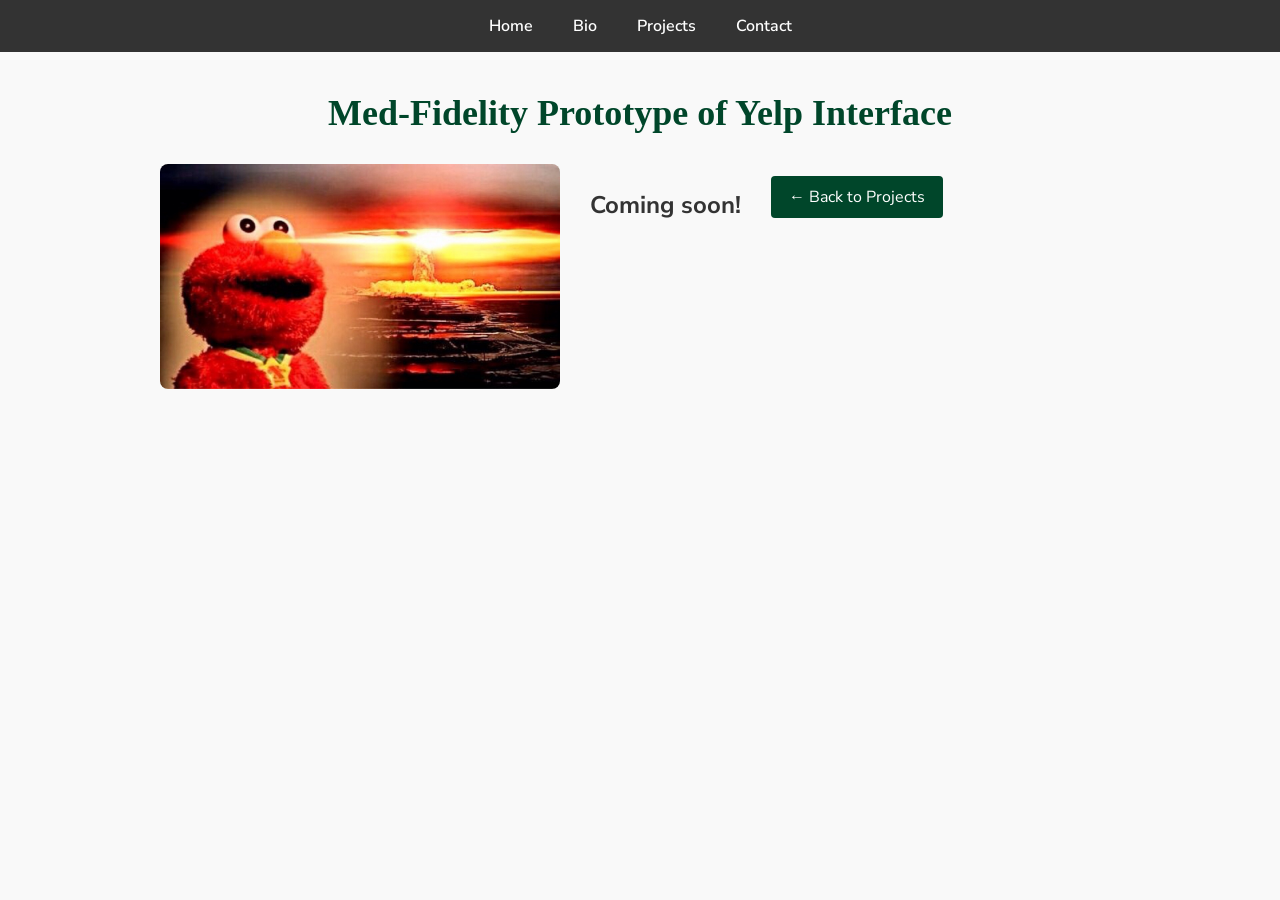
==== projects/aws-portfolio.html @ a110d6e1 "add a bit of style & responsive design" ====
<!DOCTYPE html>
<html lang="en">
<head>
    <meta charset="UTF-8" />
    <meta name="viewport" content="width=device-width, initial-scale=1.0" />
    <title>Med-Fidelity Prototype of Yelp Interface | Jeemin Kim Portfolio</title>
    <link rel="stylesheet" href="../styles.css" />
    <link rel="preconnect" href="https://fonts.googleapis.com" />
    <link rel="preconnect" href="https://fonts.gstatic.com" crossorigin />
    <link href="https://fonts.googleapis.com/css2?family=Nunito+Sans:wght@400;700&display=swap" rel="stylesheet" />
</head>
<body>
    <!-- Header / Nav -->
    <header>
        <nav class="topnav">
            <a href="../index.html#home">Home</a>
            <a href="../index.html#bio">Bio</a>
            <a href="../index.html#projects">Projects</a>
            <a href="../index.html#contact">Contact</a>
        </nav>
    </header>
    
    <main class="container">
        <section class="project-detail">
            <h2>Med-Fidelity Prototype of Yelp Interface</h2>
            
            <div class="project-item">
                <div class="project-image">
                    <img src="../assets/Elmo.jpg" alt="Project Screenshot" />
                </div>
                <h3>Coming soon!</h3>
                
                <a href="../index.html#projects" class="btn">← Back to Projects</a>
            </div>
        </div>
    </section>
</main>
</body>
</html>
---- styles.css ----
/* Reset & Basics */
* {
    margin: 0;
    padding: 0;
    box-sizing: border-box;
}
body {
    font-family: 'Nunito Sans', sans-serif;
    background-color: #f9f9f9;
    color: #333;
    scroll-behavior: smooth;
}
a {
    text-decoration: none;
    color: inherit;
}

/* Header / Nav */
header {
    position: sticky;
    top: 0;
    background: #333;
    z-index: 1000;
}
.topnav {
    display: flex;
    justify-content: center;
    padding: 15px 0;
}
.topnav a {
    color: white;
    margin: 0 20px;
    font-weight: 600;
    transition: color 0.3s;
}
.topnav a:hover {
    color: #00462A;
}
section {
    scroll-margin-top: 95px; /* height of sticky header */
}

/* Container */
.container {
    max-width: 1000px;
    margin: 0 auto;
    padding: 40px 20px;
}
section {
    margin-bottom: 80px;
}

/* Home & Bio */
.hero-img, .bio-img {
    max-width: 500px;
    width: 80%;
    border-radius: 10px;
    display: block;
    margin: 0 auto 20px;
}
.description {
    max-width: 700px;
    margin: 0 auto;
    font-size: 18px;
    line-height: 1.5;
    text-align: center;
}
#bio .description {
    margin-bottom: 20px;
}

/* HEADINGS */
h2 {
    font-family: 'Georgia', serif; /* Different font */
    font-size: 36px;
    color: #00462A; /* Colored */
    margin-bottom: 30px;
    text-align: center;
}
h3 {
    font-size: 24px;
    margin-top: 25px;
}

/* Projects Section */
#projects h2 {
    font-size: 32px;
    text-align: center;
    margin-bottom: 40px;
}
.project-item {
    display: flex;
    align-items: flex-start;
    gap: 30px;
    margin-bottom: 60px;
}
.project-image img {
    max-width: 400px;
    width: 100%;
    border-radius: 8px;
    object-fit: cover;
}
.project-info {
    flex: 1;
}
.project-info h3 {
    font-size: 24px;
    margin-bottom: 10px;
}
.project-info p {
    margin-bottom: 8px;
    line-height: 1.5;
}
.btn {
    display: inline-block;
    padding: 10px 18px;
    margin-top: 12px;
    background-color: #00462A;
    color: white;
    border-radius: 4px;
    transition: background 0.3s;
}
.btn:hover {
    background-color: #159a83;
}

#contact {
    background-color: #f2f2f2; /* light gray background */
    padding: 40px 20px;       /* adds breathing room */
    border-radius: 8px;       /* optional: soft rounded edges */
}

.contact-icons {
    display: flex;
    justify-content: center;
    gap: 20px;
    margin-bottom: 12px;
}

.contact-icon {
    width: 32px;
    height: 32px;
    transition: transform 0.3s;
}

.contact-icon:hover {
    transform: scale(1.1);
}

.contact-email {
    text-align: center;
    font-size: 16px;
}

/* Responsive: if screen small, stack image above text */
@media (max-width: 768px) {
    .project-item {
        flex-direction: column;
        align-items: center;
    }
    .project-image img {
        max-width: 90%;
    }
    .project-info {
        text-align: center;
    }
}
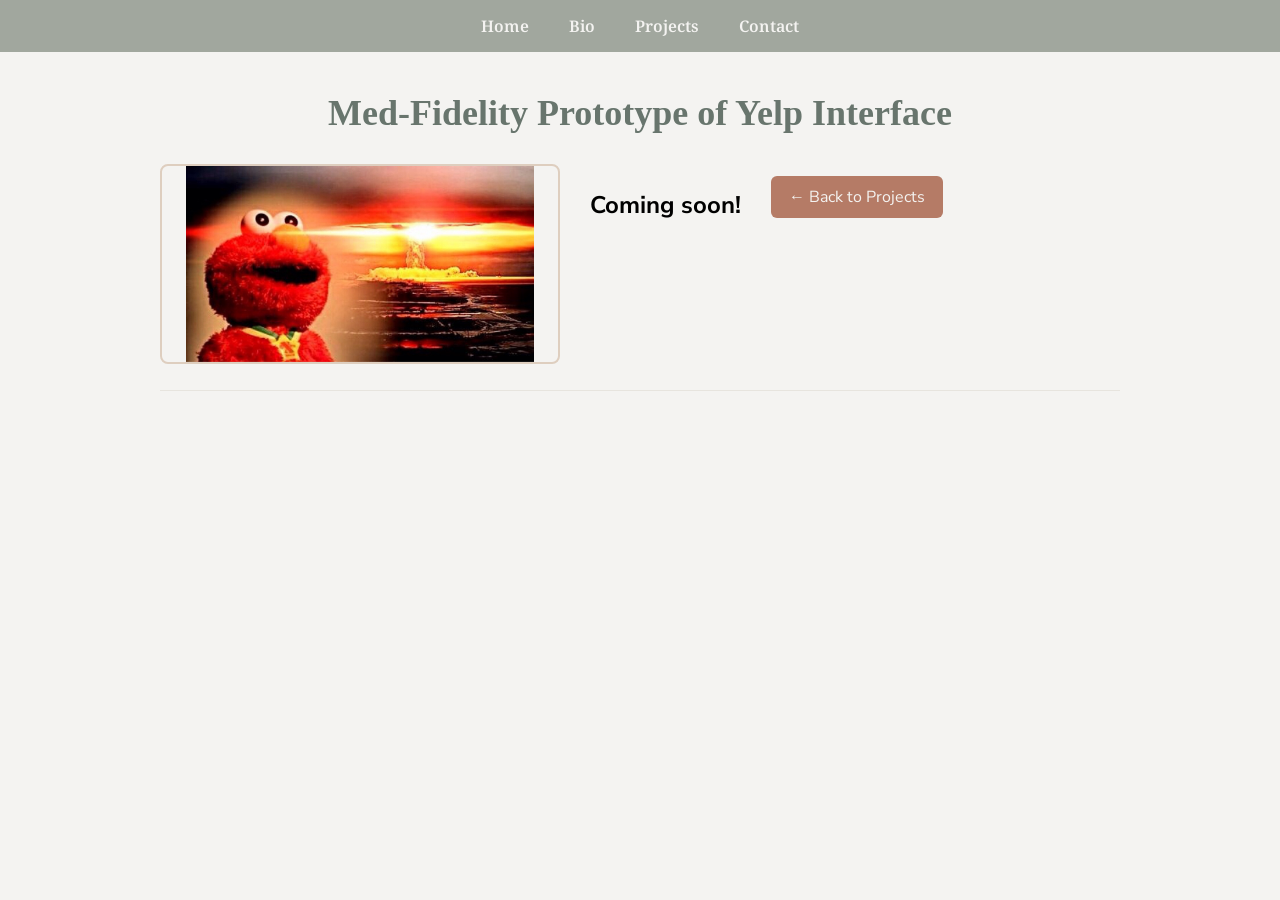
==== commit a7360309: "add more style & colour palette" ====
--- a/projects/aws-portfolio.html
+++ b/projects/aws-portfolio.html
@@ -1,5 +1,6 @@
 <!DOCTYPE html>
 <html lang="en">
+
 <head>
     <meta charset="UTF-8" />
     <meta name="viewport" content="width=device-width, initial-scale=1.0" />
@@ -8,7 +9,11 @@
     <link rel="preconnect" href="https://fonts.googleapis.com" />
     <link rel="preconnect" href="https://fonts.gstatic.com" crossorigin />
     <link href="https://fonts.googleapis.com/css2?family=Nunito+Sans:wght@400;700&display=swap" rel="stylesheet" />
+    <link
+        href="https://fonts.googleapis.com/css2?family=Noto+Serif:ital,wght@0,100..900;1,100..900&family=Nunito+Sans:ital,opsz,wght@0,6..12,200..1000;1,6..12,200..1000&display=swap"
+        rel="stylesheet">
 </head>
+
 <body>
     <!-- Header / Nav -->
     <header>
@@ -19,21 +24,20 @@
             <a href="../index.html#contact">Contact</a>
         </nav>
     </header>
-    
+
     <main class="container">
-        <section class="project-detail">
-            <h2>Med-Fidelity Prototype of Yelp Interface</h2>
-            
-            <div class="project-item">
-                <div class="project-image">
-                    <img src="../assets/Elmo.jpg" alt="Project Screenshot" />
-                </div>
-                <h3>Coming soon!</h3>
-                
-                <a href="../index.html#projects" class="btn">← Back to Projects</a>
+        <h2>Med-Fidelity Prototype of Yelp Interface</h2>
+
+        <div class="project-item">
+            <div class="project-image">
+                <img src="../assets/Elmo.jpg" alt="Project Screenshot" />
             </div>
+            <h3>Coming soon!</h3>
+
+            <a href="../index.html#projects" class="btn">← Back to Projects</a>
         </div>
-    </section>
-</main>
+        </div>
+    </main>
 </body>
-</html>
+
+</html>
--- a/styles.css
+++ b/styles.css
@@ -1,133 +1,238 @@
-/* Reset & Basics */
+/* ================================================================
+   COLOR PALETTE
+=================================================================== */
+:root {
+    --ivory: #F4F3F1;
+    --sage: #A1A79E;
+    --evergreen: #68756d;
+    --blush: #decebf;
+    --terracotta: #b57b66;
+    --terracotta-hover: #A86A54;
+    --text-dark: #2F3A2F;
+    --warm-gray: #E7E4DE;
+}
+
+/* ================================================================
+   RESET & BASE
+=================================================================== */
 * {
     margin: 0;
     padding: 0;
     box-sizing: border-box;
 }
+
 body {
     font-family: 'Nunito Sans', sans-serif;
-    background-color: #f9f9f9;
-    color: #333;
+    background-color: var(--ivory);
+    color: var(--text-dark);
     scroll-behavior: smooth;
 }
+
 a {
     text-decoration: none;
     color: inherit;
 }
 
-/* Header / Nav */
-header {
-    position: sticky;
-    top: 0;
-    background: #333;
-    z-index: 1000;
-}
-.topnav {
-    display: flex;
-    justify-content: center;
-    padding: 15px 0;
-}
-.topnav a {
-    color: white;
-    margin: 0 20px;
-    font-weight: 600;
-    transition: color 0.3s;
-}
-.topnav a:hover {
-    color: #00462A;
-}
+/* ================================================================
+   TYPOGRAPHY
+=================================================================== */
+h2 {
+    font-family: 'Georgia', serif;
+    font-size: 36px;
+    color: var(--evergreen);
+    margin-bottom: 30px;
+    text-align: center;
+}
+
+h3 {
+    font-size: 24px;
+    margin-top: 25px;
+    color: #000;
+}
+
+/* ================================================================
+   GLOBAL LAYOUT
+=================================================================== */
 section {
-    scroll-margin-top: 95px; /* height of sticky header */
-}
-
-/* Container */
+    scroll-margin-top: 95px;
+    margin-bottom: 20px;
+}
+
 .container {
     max-width: 1000px;
     margin: 0 auto;
     padding: 40px 20px;
 }
-section {
-    margin-bottom: 80px;
-}
-
-/* Home & Bio */
-.hero-img, .bio-img {
-    max-width: 500px;
-    width: 80%;
-    border-radius: 10px;
-    display: block;
-    margin: 0 auto 20px;
-}
+
+/* ================================================================
+   HEADER / NAV
+=================================================================== */
+header {
+    position: sticky;
+    top: 0;
+    background: var(--sage);
+    z-index: 1000;
+}
+
+.topnav {
+    font-family: 'Noto Serif', sans-serif;
+    display: flex;
+    justify-content: center;
+    padding: 15px 0;
+}
+
+.topnav a {
+    color: var(--ivory);
+    margin: 0 20px;
+    font-weight: 600;
+    transition: color 0.3s;
+}
+
+.topnav a:hover {
+    color: var(--blush);
+}
+
+/* ================================================================
+   HERO
+=================================================================== */
+.hero-section {
+    text-align: center;
+}
+
+.hero-section h1 {
+    font-size: 60px;
+    font-weight: 700;
+    color: var(--evergreen);
+    line-height: 1.2;
+    margin-bottom: 20px;
+}
+
+.hero-section p {
+    font-size: 20px;
+    padding-bottom: 20px;
+    border-bottom: 5px solid var(--warm-gray);
+}
+
+/* ================================================================
+   ABOUT / BIO
+=================================================================== */
 .description {
-    max-width: 700px;
-    margin: 0 auto;
     font-size: 18px;
     line-height: 1.5;
     text-align: center;
 }
+
 #bio .description {
     margin-bottom: 20px;
 }
 
-/* HEADINGS */
-h2 {
-    font-family: 'Georgia', serif; /* Different font */
-    font-size: 36px;
-    color: #00462A; /* Colored */
-    margin-bottom: 30px;
-    text-align: center;
-}
-h3 {
-    font-size: 24px;
-    margin-top: 25px;
-}
-
-/* Projects Section */
-#projects h2 {
-    font-size: 32px;
-    text-align: center;
-    margin-bottom: 40px;
-}
-.project-item {
-    display: flex;
-    align-items: flex-start;
-    gap: 30px;
-    margin-bottom: 60px;
-}
-.project-image img {
-    max-width: 400px;
-    width: 100%;
+#about {
+    background-color: var(--blush);
     border-radius: 8px;
+    padding: 20px 60px;
+}
+
+#about h2 {
+    font-weight: 600;
+}
+
+.about-wrapper {
+    display: flex;
+    align-items: center;
+    justify-content: center;
+    max-width: 1000px;
+    gap: 20px;
+    margin: 0 auto;
+}
+
+.about-text {
+    flex: 0 0 50%;
+    max-width: 500px;
+}
+
+.about-text p {
+    font-size: 18px;
+    line-height: 1.6;
+    margin-bottom: 15px;
+}
+
+.about-image {
+    flex: 0 0 250px;
+    display: flex;
+    justify-content: center;
+}
+
+.about-image img {
+    width: 250px;
+    height: 250px;
+    border-radius: 50%;
     object-fit: cover;
-}
-.project-info {
-    flex: 1;
-}
-.project-info h3 {
-    font-size: 24px;
-    margin-bottom: 10px;
-}
-.project-info p {
-    margin-bottom: 8px;
-    line-height: 1.5;
-}
+    border: 4px solid var(--ivory);
+    box-shadow: 0 4px 12px rgba(0, 0, 0, 0.08);
+}
+
+/* ================================================================
+   BUTTONS
+=================================================================== */
 .btn {
     display: inline-block;
     padding: 10px 18px;
     margin-top: 12px;
-    background-color: #00462A;
-    color: white;
-    border-radius: 4px;
+    background-color: var(--terracotta);
+    color: var(--ivory);
+    border-radius: 6px;
     transition: background 0.3s;
 }
+
 .btn:hover {
-    background-color: #159a83;
-}
-
+    background-color: var(--terracotta-hover);
+}
+
+/* ================================================================
+   PROJECTS
+=================================================================== */
+#projects h2 {
+    font-size: 32px;
+    margin-bottom: 40px;
+}
+
+.project-item {
+    display: flex;
+    align-items: flex-start;
+    gap: 30px;
+    margin-bottom: 60px;
+    border-bottom: 1px solid var(--warm-gray);
+    padding-bottom: 20px;
+}
+
+.project-image img {
+    width: 400px;
+    height: 200px;
+    border-radius: 8px;
+    object-fit: contain;
+    border: 2px solid var(--blush);
+}
+
+.project-info {
+    flex: 1;
+}
+
+.project-info h3 {
+    margin-bottom: 10px;
+}
+
+.project-info p {
+    margin-bottom: 8px;
+    line-height: 1.5;
+}
+
+/* ================================================================
+   CONTACT
+=================================================================== */
 #contact {
-    background-color: #f2f2f2; /* light gray background */
-    padding: 40px 20px;       /* adds breathing room */
-    border-radius: 8px;       /* optional: soft rounded edges */
+    background-color: var(--blush);
+    padding: 40px 20px;
+    border-radius: 8px;
 }
 
 .contact-icons {
@@ -152,16 +257,38 @@
     font-size: 16px;
 }
 
-/* Responsive: if screen small, stack image above text */
+/* ================================================================
+   RESPONSIVE
+=================================================================== */
 @media (max-width: 768px) {
     .project-item {
         flex-direction: column;
         align-items: center;
     }
+
     .project-image img {
         max-width: 90%;
     }
+
     .project-info {
         text-align: center;
     }
-}
+
+    .about-wrapper {
+        flex-direction: column;
+        text-align: center;
+    }
+
+    .about-image {
+        margin-bottom: 20px;
+    }
+
+    .about-image img {
+        width: 200px;
+        height: 200px;
+    }
+
+    .about-text p {
+        font-size: 16px;
+    }
+}
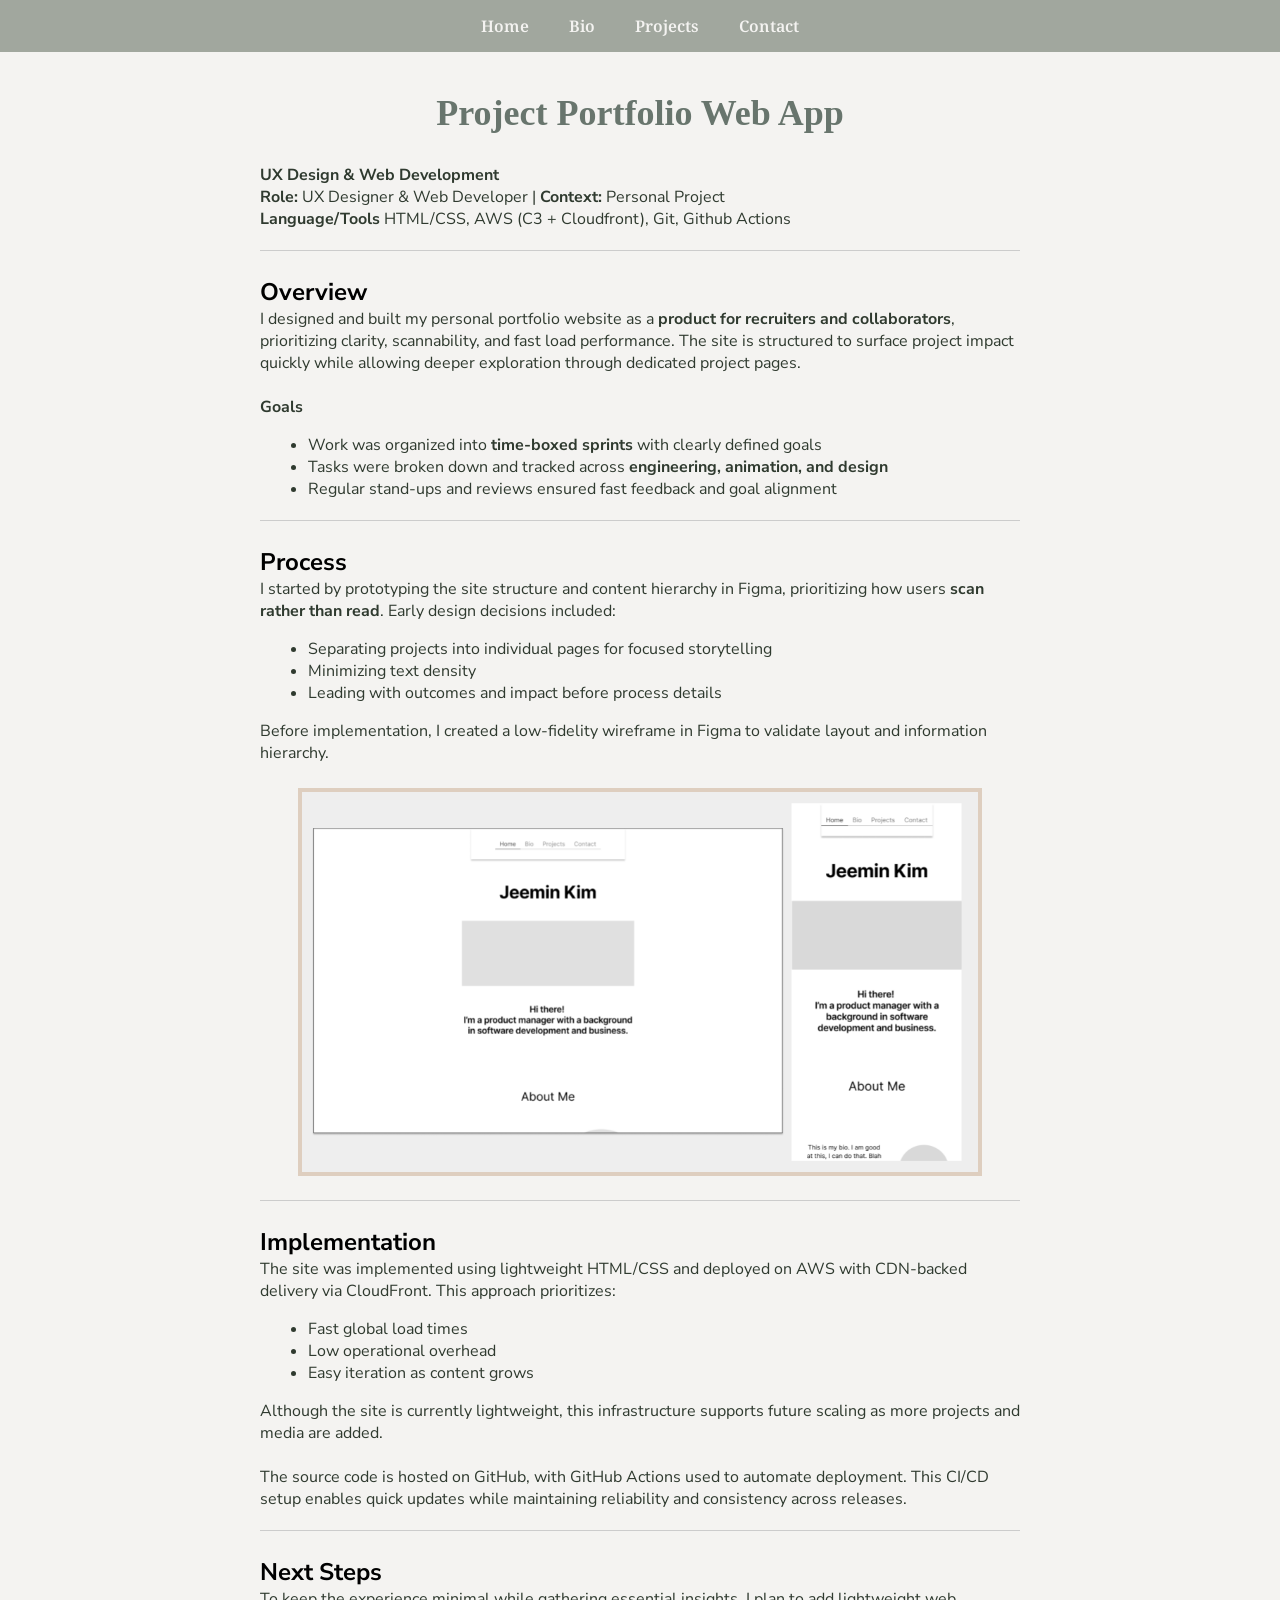
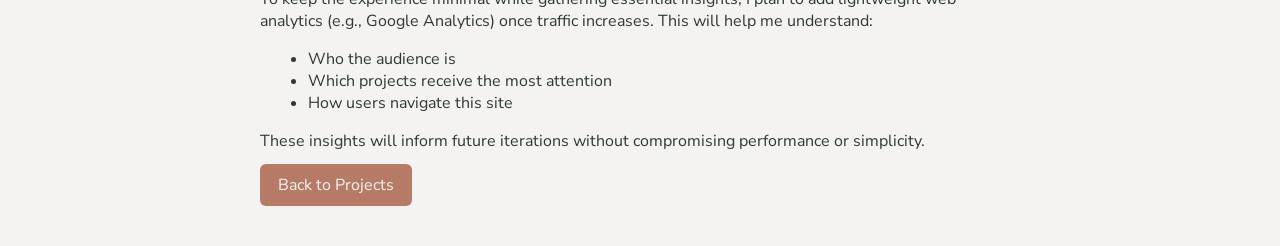
==== commit a732f018: "update portfolio project" ====
--- a/projects/aws-portfolio.html
+++ b/projects/aws-portfolio.html
@@ -25,18 +25,84 @@
         </nav>
     </header>
 
-    <main class="container">
-        <h2>Med-Fidelity Prototype of Yelp Interface</h2>
+    <main class="project-container">
+        <h2>Project Portfolio Web App</h2>
 
-        <div class="project-item">
-            <div class="project-image">
-                <img src="../assets/Elmo.jpg" alt="Project Screenshot" />
-            </div>
-            <h3>Coming soon!</h3>
 
-            <a href="../index.html#projects" class="btn">← Back to Projects</a>
-        </div>
-        </div>
+        <p>
+            <b>UX Design & Web Development</b> <br>
+            <b>Role: </b>UX Designer & Web Developer | <b>Context: </b>Personal Project<br>
+            <b>Language/Tools </b> HTML/CSS, AWS (C3 + Cloudfront), Git, Github Actions
+        </p>
+        <hr class="custom-hr">
+
+
+        <h3>Overview</h3>
+        <p>
+            I designed and built my personal portfolio website as a <b>product for recruiters and collaborators</b>, 
+            prioritizing clarity, scannability, and fast load performance. The site is structured to surface project impact quickly while allowing deeper exploration through dedicated project pages.
+        </p>
+        <br>
+        <p>
+            <b>Goals</b>
+            <ul class="indented-list">
+                <li>Work was organized into <b>time-boxed sprints</b> with clearly defined goals</li>
+                <li>Tasks were broken down and tracked across <b>engineering, animation, and design </b></li>
+                <li>Regular stand-ups and reviews ensured fast feedback and goal alignment</li>
+            </ul>
+        </p>
+        <hr class="custom-hr">
+        
+        
+        <h3>Process</h3>
+        <p>
+          I started by prototyping the site structure and content hierarchy in Figma, prioritizing how users <b>scan rather than read</b>. Early design decisions included:
+        </p>
+        <ul class="indented-list">
+            <li>Separating projects into individual pages for focused storytelling</li>
+            <li>Minimizing text density</li>
+            <li>Leading with outcomes and impact before process details</li>
+        </ul>
+        <p>
+            Before implementation, I created a low-fidelity wireframe in Figma to validate layout and information hierarchy.
+        </p>
+        <img src="assets/portfolio_wireframe.png" Alt="Portfolio wireframe">
+        <hr class="custom-hr">
+
+        <h3>Implementation</h3>
+        <p>
+            The site was implemented using lightweight HTML/CSS and deployed on AWS with CDN-backed delivery via CloudFront.
+            This approach prioritizes:
+        </p>
+        <ul class="indented-list">
+            <li>Fast global load times</li>
+            <li>Low operational overhead</li>
+            <li>Easy iteration as content grows</li>
+        </ul>
+        <p>
+            Although the site is currently lightweight, this infrastructure supports future scaling as more projects and media are added.
+            <br><br>
+            The source code is hosted on GitHub, with GitHub Actions used to automate deployment. This CI/CD setup enables quick updates while maintaining reliability and consistency across releases.
+        </p>
+        <hr class="custom-hr">
+
+        
+        <h3>Next Steps</h3>
+        <p>
+            To keep the experience minimal while gathering essential insights, I plan to add lightweight web analytics (e.g., Google Analytics) once traffic increases.
+            This will help me understand:
+        </p>
+        <ul class="indented-list">
+            <li>Who the audience is</li>
+            <li>Which projects receive the most attention</li>
+            <li>How users navigate this site</li>
+        </ul>
+        <p>
+            These insights will inform future iterations without compromising performance or simplicity.
+        </p>
+
+        <a href="../index.html#projects" class="btn">Back to Projects</a>
+
     </main>
 </body>
 
--- a/styles.css
+++ b/styles.css
@@ -21,6 +21,7 @@
     box-sizing: border-box;
 }
 
+html,
 body {
     font-family: 'Nunito Sans', sans-serif;
     background-color: var(--ivory);
@@ -233,13 +234,18 @@
     background-color: var(--blush);
     padding: 40px 20px;
     border-radius: 8px;
+    text-align: center;
+
+    display: flex;
+    flex-direction: column;
+    gap: 12px;
 }
 
 .contact-icons {
+    padding-top: 48px;
     display: flex;
     justify-content: center;
     gap: 20px;
-    margin-bottom: 12px;
 }
 
 .contact-icon {
@@ -253,9 +259,50 @@
 }
 
 .contact-email {
-    text-align: center;
     font-size: 16px;
 }
+
+.indented-list {
+    margin-left: 1.5rem;
+    padding-left: 1.5rem;
+}
+
+/* ================================================================
+   PROJECT PAGE
+=================================================================== */
+.project-container {
+    max-width: 800px;
+    margin: 0 auto;
+    padding: 40px 20px;
+}
+
+.custom-hr {
+    border: none;
+    height: 1px;
+    background-color: #cccccc;
+    margin: 20px 0;
+}
+
+.indented-list {
+    margin: 1rem 0 1rem 1.5rem;
+    padding-left: 1.5rem;
+}
+
+.project-container img {
+    display: block;
+    width: 90%;
+    height: auto;
+    margin: 1.5rem auto;
+    border: 4px solid var(--blush);
+}
+
+.project-container iframe {
+    display: block;
+    width: 90%;
+    aspect-ratio: 16/9;
+    margin: 1.5rem auto;
+}
+
 
 /* ================================================================
    RESPONSIVE
@@ -266,12 +313,14 @@
         align-items: center;
     }
 
+    .project-info {
+        text-align: center;
+    }
+
     .project-image img {
         max-width: 90%;
-    }
-
-    .project-info {
-        text-align: center;
+        display: block;
+        margin: 0 auto;
     }
 
     .about-wrapper {
@@ -291,4 +340,4 @@
     .about-text p {
         font-size: 16px;
     }
-}
+}
